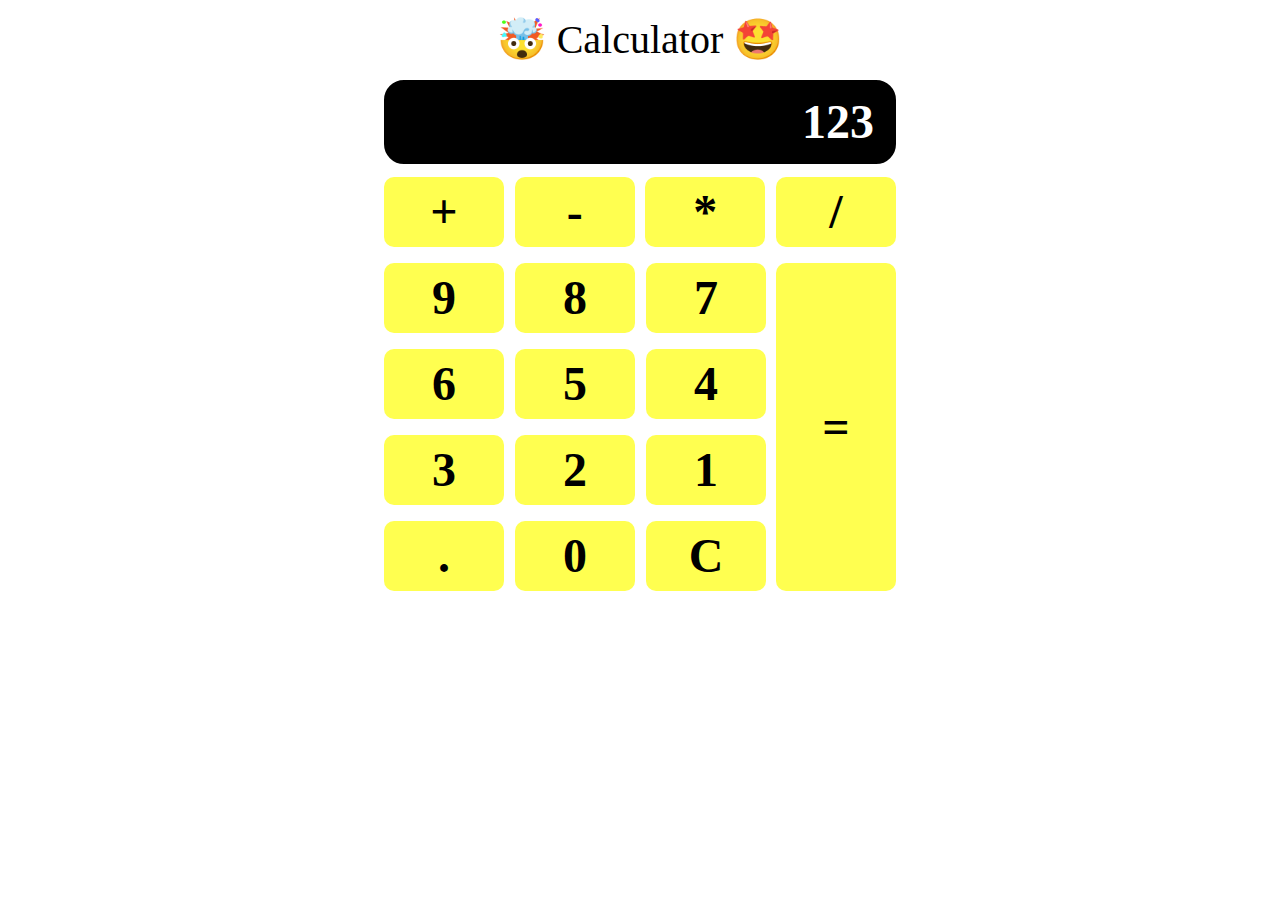
==== block-BJaaeo/code/index.html @ 6fec64b4 "Calculator Blunder" ====
<!DOCTYPE html>
<html lang="en">
  <head>
    <meta charset="UTF-8" />
    <meta name="viewport" content="width=device-width, initial-scale=1.0" />
    <title>Calculator</title>
    <link
      href="https://fonts.googleapis.com/css2?family=Montserrat:wght@200;400&display=swap"
      rel="stylesheet"
    />
    <link rel="stylesheet" href="style.css" />
  </head>
  <body>
    <header>
      <div class="heading text-center container">
        <h1>🤯 Calculator 🤩</h1>
      </div>
    </header>
    <main>
      <section class="console container justify-center">
        <div class="editor flex justify-end align-center">
          <p>123</p>
        </div>
        <div class="keys">
          <div class="operaters flex justify-between">
            <div class="key flex justify-center align-center" data-att = '+'>
              <p class="key-value" data-att = '+'>+</p>
            </div>
            <div class="key flex justify-center align-center" data-att = '-'>
              <p class="key-value" data-att = '-'>-</p>
            </div>
            <div class="key flex justify-center align-center" data-att = '*'>
              <p class="key-value" data-att = '*'>*</p>
            </div>
            <div class="key flex justify-center align-center" data-att = '/'>
              <p class="key-value" data-att = '/'>/</p>
            </div>
          </div>
          <div class="numpad flex justify-between">
            <div class="flex flex-wrap justify-between">
              <div class="key flex justify-center align-center" data-att = '9'>
                <p class="key-value" data-att = '9'>9</p>
              </div>
              <div class="key flex justify-center align-center" data-att = '8'>
                <p class="key-value" data-att = '8'>8</p>
              </div>
              <div class="key flex justify-center align-center" data-att = '7'>
                <p class="key-value" data-att = '7'>7</p>
              </div>
              <div class="key flex justify-center align-center" data-att = '6'>
                <p class="key-value" data-att = '6'>6</p>
              </div>
              <div class="key flex justify-center align-center" data-att = '5'>
                <p class="key-value" data-att = '5'>5</p>
              </div>
              <div class="key flex justify-center align-center" data-att = '4'>
                <p class="key-value" data-att = '4'>4</p>
              </div>
              <div class="key flex justify-center align-center" data-att = '3'>
                <p class="key-value" data-att = '3'>3</p>
              </div>
              <div class="key flex justify-center align-center" data-att = '2'>
                <p class="key-value" data-att = '2'>2</p>
              </div>
              <div class="key flex justify-center align-center" data-att = '1'>
                <p class="key-value" data-att = '1'>1</p>
              </div>
              <div class="key flex justify-center align-center" data-att = '.'>
                <p class="key-value" data-att = '.'>.</p>
              </div>
              <div class="key flex justify-center align-center" data-att = '0'>
                <p class="key-value" data-att = '0'>0</p>
              </div>
              <div class="key flex justify-center align-center" data-att = 'C'>
                <p class="key-value" data-att = 'C'>C</p>
              </div>
            </div>
            <div class="flex justify-center align-stretch">
              <div class="equal-key flex justify-center align-center">
                <p class="key-value">=</p>
              </div>
            </div>
          </div>
        </div>
      </section>
    </main>

    <script src="./script.js"></script>
  </body>
</html>
---- block-BJaaeo/code/style.css ----
/* http://meyerweb.com/eric/tools/css/reset/ 
   v2.0 | 20110126
   License: none (public domain)
*/

html,
body,
div,
span,
applet,
object,
iframe,
h1,
h2,
h3,
h4,
h5,
h6,
p,
blockquote,
pre,
a,
abbr,
acronym,
address,
big,
cite,
code,
del,
dfn,
em,
img,
ins,
kbd,
q,
s,
samp,
small,
strike,
strong,
sub,
sup,
tt,
var,
b,
u,
i,
center,
dl,
dt,
dd,
ol,
ul,
li,
fieldset,
form,
label,
legend,
table,
caption,
tbody,
tfoot,
thead,
tr,
th,
td,
article,
aside,
canvas,
details,
embed,
figure,
figcaption,
footer,
header,
hgroup,
menu,
nav,
output,
ruby,
section,
summary,
time,
mark,
audio,
video {
  margin: 0;
  padding: 0;
  border: 0;
  font-size: 100%;
  font: inherit;
  vertical-align: baseline;
}
/* HTML5 display-role reset for older browsers */
article,
aside,
details,
figcaption,
figure,
footer,
header,
hgroup,
menu,
nav,
section {
  display: block;
}
body {
  line-height: 1;
}
ol,
ul {
  list-style: none;
}
blockquote,
q {
  quotes: none;
}
blockquote:before,
blockquote:after,
q:before,
q:after {
  content: "";
  content: none;
}
table {
  border-collapse: collapse;
  border-spacing: 0;
}

/* Custom Styles */

.container {
  max-width: 40vw;
  margin: 0 auto;
}

.flex {
  display: flex;
}

.justify-center {
  justify-content: center;
}

.justify-end{
    justify-content: flex-end;
}

.justify-between{
    justify-content: space-between;
}

.justify-evenly{
    justify-content: space-evenly;
}

.align-center {
  align-items: center;
}

.text-center {
  text-align: center;
}

.key{
    width: 120px;
    height: 70px;
    background: rgb(255, 255, 80);
    border-radius: 10px;
    margin: 8px 0;
}

.key-value{
    font-size: 48px;
    font-weight: 800;
}

.flex-wrap{
    flex-wrap: wrap;
}

.align-stretch{
    align-items: stretch;
}

/* Specific styles */

.heading {
  font-size: 40px;
  padding: 20px 0;
}

.flex-20{
    flex: 0 1 20%;
}

.flex-75{
    flex: 0 1 75%;
}


.editor{
    height: 80px;
    border: 2px solid black;
    border-radius: 20px;
    color: rgb(255, 255, 255);
    font-size: 48px;
    background: black;
    padding-right: 20px;
    font-weight: 900;
}

.keys{
    margin: 5px 0;
}

.equal-key{
    margin-left: 10px;
    width: 120px;
    background: rgb(255, 255, 80);
    border-radius: 10px;
    margin-top: 8px;
    margin-bottom: 8px;
}
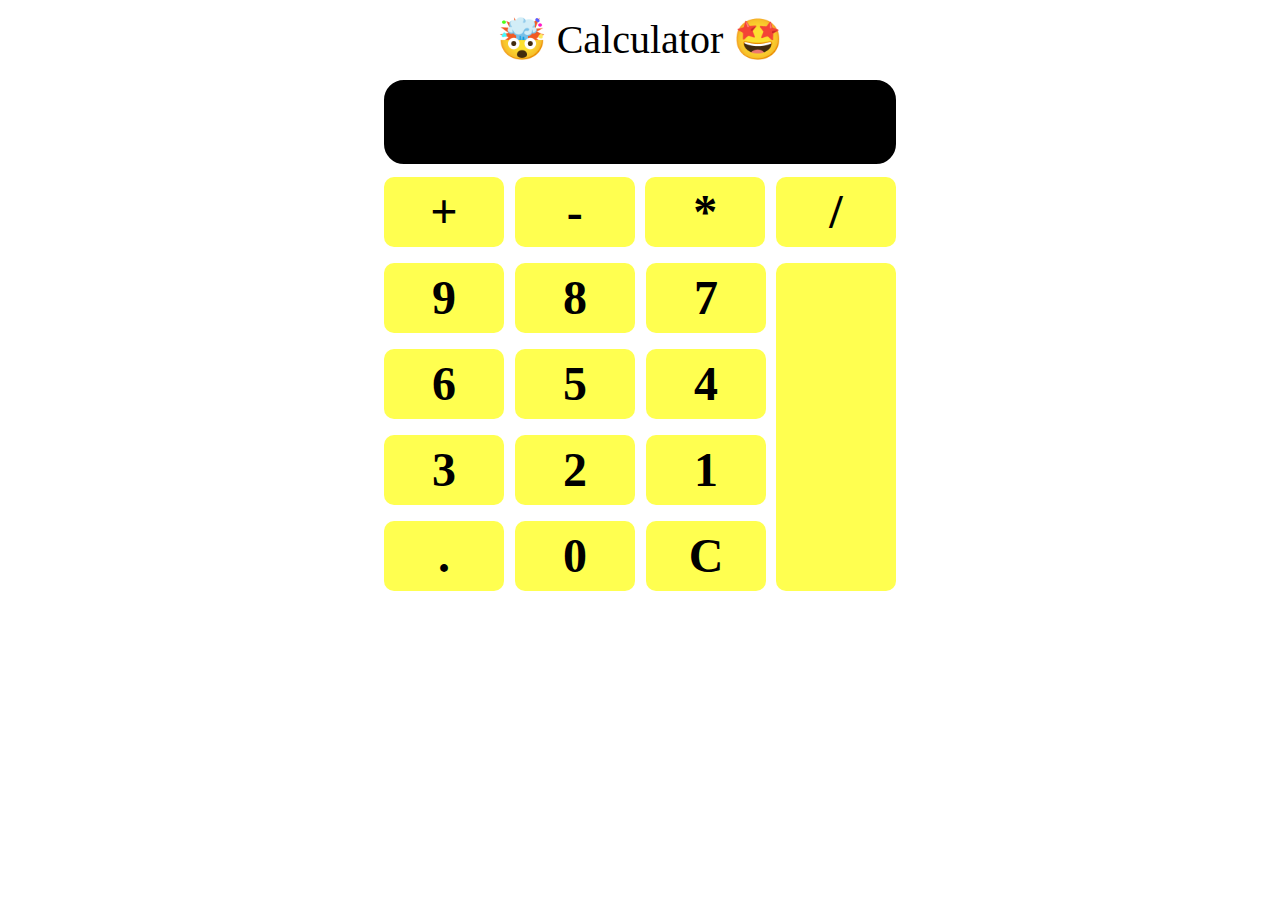
==== commit 53f2f7ae: "Calculator blunder" ====
--- a/block-BJaaeo/code/index.html
+++ b/block-BJaaeo/code/index.html
@@ -23,62 +23,60 @@
         </div>
         <div class="keys">
           <div class="operaters flex justify-between">
-            <div class="key flex justify-center align-center" data-att = '+'>
-              <p class="key-value" data-att = '+'>+</p>
+            <div class="key flex justify-center align-center" data-att="+">
+              +
             </div>
-            <div class="key flex justify-center align-center" data-att = '-'>
-              <p class="key-value" data-att = '-'>-</p>
+            <div class="key flex justify-center align-center" data-att="-">
+              -
             </div>
-            <div class="key flex justify-center align-center" data-att = '*'>
-              <p class="key-value" data-att = '*'>*</p>
+            <div class="key flex justify-center align-center" data-att="*">
+              *
             </div>
-            <div class="key flex justify-center align-center" data-att = '/'>
-              <p class="key-value" data-att = '/'>/</p>
+            <div class="key flex justify-center align-center" data-att="/">
+              /
             </div>
           </div>
           <div class="numpad flex justify-between">
             <div class="flex flex-wrap justify-between">
-              <div class="key flex justify-center align-center" data-att = '9'>
-                <p class="key-value" data-att = '9'>9</p>
+              <div class="key flex justify-center align-center" data-att="9">
+                9
               </div>
-              <div class="key flex justify-center align-center" data-att = '8'>
-                <p class="key-value" data-att = '8'>8</p>
+              <div class="key flex justify-center align-center" data-att="8">
+                8
               </div>
-              <div class="key flex justify-center align-center" data-att = '7'>
-                <p class="key-value" data-att = '7'>7</p>
+              <div class="key flex justify-center align-center" data-att="7">
+                7
               </div>
-              <div class="key flex justify-center align-center" data-att = '6'>
-                <p class="key-value" data-att = '6'>6</p>
+              <div class="key flex justify-center align-center" data-att="6">
+                6
               </div>
-              <div class="key flex justify-center align-center" data-att = '5'>
-                <p class="key-value" data-att = '5'>5</p>
+              <div class="key flex justify-center align-center" data-att="5">
+                5
               </div>
-              <div class="key flex justify-center align-center" data-att = '4'>
-                <p class="key-value" data-att = '4'>4</p>
+              <div class="key flex justify-center align-center" data-att="4">
+                4
               </div>
-              <div class="key flex justify-center align-center" data-att = '3'>
-                <p class="key-value" data-att = '3'>3</p>
+              <div class="key flex justify-center align-center" data-att="3">
+                3
               </div>
-              <div class="key flex justify-center align-center" data-att = '2'>
-                <p class="key-value" data-att = '2'>2</p>
+              <div class="key flex justify-center align-center" data-att="2">
+                2
               </div>
-              <div class="key flex justify-center align-center" data-att = '1'>
-                <p class="key-value" data-att = '1'>1</p>
+              <div class="key flex justify-center align-center" data-att="1">
+                1
               </div>
-              <div class="key flex justify-center align-center" data-att = '.'>
-                <p class="key-value" data-att = '.'>.</p>
+              <div class="key flex justify-center align-center" data-att=".">
+                .
               </div>
-              <div class="key flex justify-center align-center" data-att = '0'>
-                <p class="key-value" data-att = '0'>0</p>
+              <div class="key flex justify-center align-center" data-att="0">
+                0
               </div>
-              <div class="key flex justify-center align-center" data-att = 'C'>
-                <p class="key-value" data-att = 'C'>C</p>
+              <div class="key flex justify-center align-center" data-att="C">
+                C
               </div>
             </div>
             <div class="flex justify-center align-stretch">
-              <div class="equal-key flex justify-center align-center">
-                <p class="key-value">=</p>
-              </div>
+              <div class="equal-key flex justify-center align-center"></div>
             </div>
           </div>
         </div>
--- a/block-BJaaeo/code/style.css
+++ b/block-BJaaeo/code/style.css
@@ -169,6 +169,8 @@
     background: rgb(255, 255, 80);
     border-radius: 10px;
     margin: 8px 0;
+    font-size: 48px;
+    font-weight: 800;
 }
 
 .key-value{
@@ -222,4 +224,6 @@
     border-radius: 10px;
     margin-top: 8px;
     margin-bottom: 8px;
+    font-size: 48px;
+    font-weight: 800;
 }